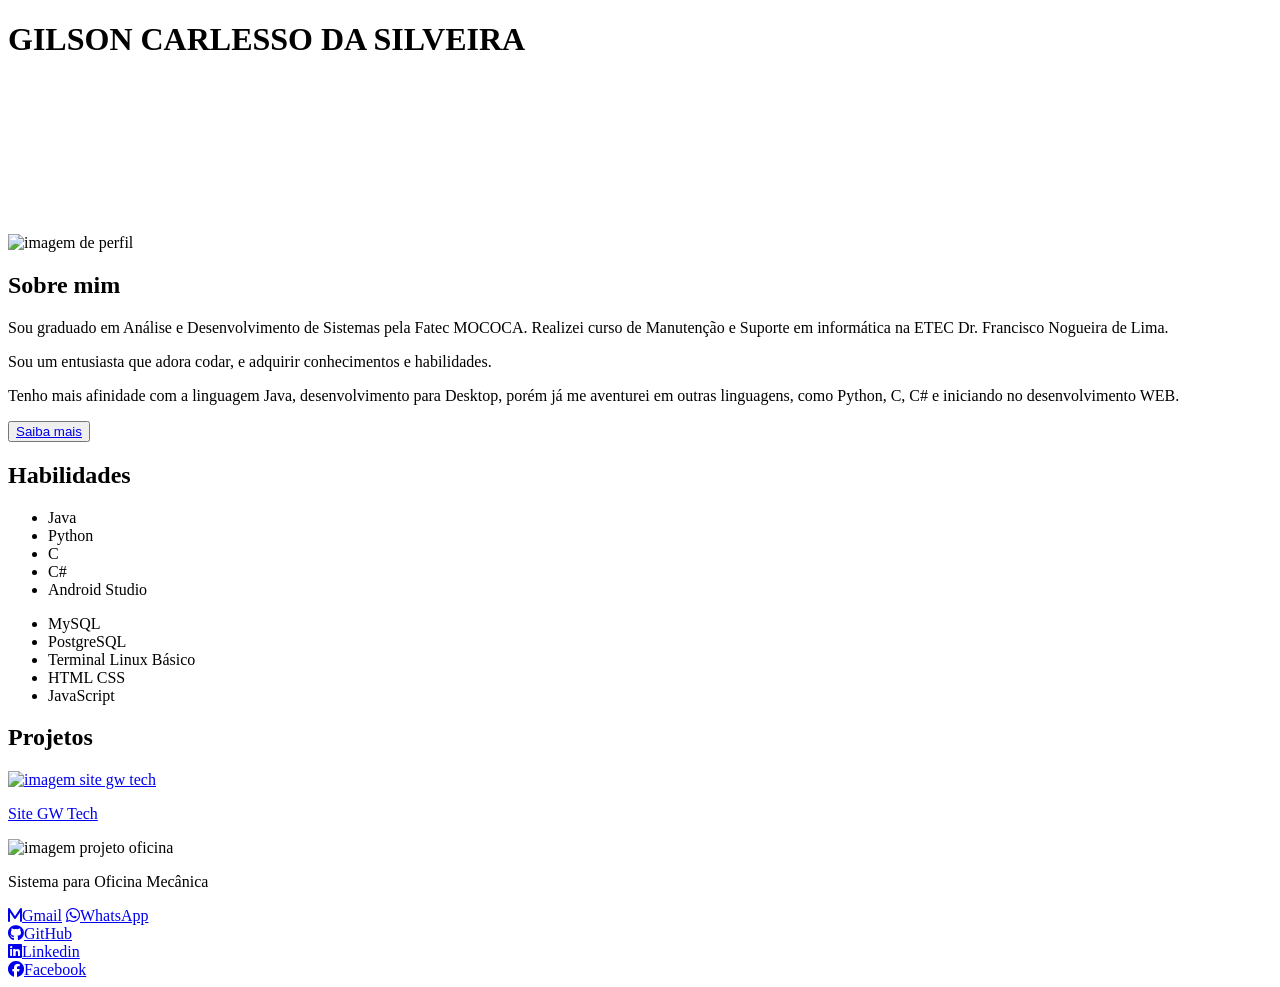
==== index.html @ a9d09548 "Add files via upload" ====
<!DOCTYPE html>
<html lang="pt-br">
<head>
    <meta charset="UTF-8">
    <meta name="viewport" content="width=device-width, initial-scale=1.0">
    <title>Perfil Social</title>
    <link rel="icon" type="img/png" sizes="32x32" href="img/icone.png">
    <link rel="stylesheet" href="css/style.css">
    <link rel="stylesheet" href="css/style-fundoInterativo.css">
    <link rel="stylesheet" href="https://cdnjs.cloudflare.com/ajax/libs/font-awesome/6.5.0/css/all.min.css">
</head>
<body>
    
    <header id="header">
        <h1>GILSON CARLESSO DA SILVEIRA</h1>
        <p id="typing"></p> 
    </header>

    <canvas id="particles"></canvas>

    <section id="sobre">
        <div class="imagem">
            <img class="img-perfil" src="img/perfil.png" alt="imagem de perfil">
        </div>
        <div class="div-sobre">
            <h2>Sobre mim</h2>

            <p>Sou graduado em Análise e Desenvolvimento de Sistemas pela Fatec MOCOCA.
               Realizei curso de Manutenção e Suporte em informática na ETEC Dr. Francisco Nogueira de Lima.</p>
            <p>Sou um entusiasta que adora codar, e adquirir conhecimentos e habilidades.</p>
            <p>Tenho mais afinidade com a linguagem Java, desenvolvimento para Desktop, porém já me aventurei em outras
               linguagens, como Python, C, C# e iniciando no desenvolvimento WEB.        
            </p>
            <div class="botao">
                <button class="btn-sobre"><a href="html/sobre.html">Saiba mais</a></button>
            </div>            
        </div>
        
    </section>

    <section id = "habilidade">
        <div class="card">
            <h2>
                Habilidades
            </h2>
            <div class="itens">
                <ul>
                    <li>Java</li>
                    <li>Python</li>
                    <li>C</li>
                    <li>C#</li>
                    <li>Android Studio</li>
                </ul>
                <ul>
                    <li>MySQL</li>
                    <li>PostgreSQL</li>
                    <li>Terminal Linux Básico</li>
                    <li>HTML CSS</li>
                    <li>JavaScript</li>
                </ul>
            </div>            
        </div>        
    </section>

    <section id="projetos">
        <h2>Projetos</h2>

        <div class="projetos">
            <div class="div-gwTech">
                <a href="https://gs-tech.netlify.app" target="_blank"><img class="gw-tech" src="img/projeto-gw-tech.png" 
                    alt="imagem site gw tech" width="350px"></a>
                <p class="text"><a href="https://gs-tech.netlify.app" target="_blank">Site GW Tech</a></p>
            </div>
            <div class="div-oficina">
                <img class="projeto-oficina" src="img/projeto-oficina.jpg" alt="imagem projeto oficina" width="330px">
                <p class="text">Sistema para Oficina Mecânica</p>
            </div>
        </div>      
    </section>

    <footer>
        <a class="btn-social email" href="https://mail.google.com/mail/?view=cm&to=silveira.gilson648@gmail.com&su=&body=" target="_blank"><i class="fab fa-m">
            </i><span>Gmail</span></a>
        <a class="btn-social whatsapp" href="https://wa.me/19992669260" target="_blank"><i class="fab fa-whatsapp">
            </i><span>WhatsApp</span></a><br>
        <a class="btn-social github" href="https://github.com/gilsonCarlesso" target="_blank">
            <i class="fab fa-github"></i><span>GitHub</span></a><br>
        <a class="btn-social linkedin" href="https://www.linkedin.com/in/gilson-carlesso-da-silveira/" target="_blank">
            <i class="fab fa-linkedin"></i><span>Linkedin</span></a><br>
        <a class="btn-social facebook" href="https://www.facebook.com/gil.carlesso/" target="_blank">
            <i class="fab fa-facebook"></i><span>Facebook</span></a>
    </footer>

    <script type="module" src="js/script.js"></script>
    <script type="module" src="js/script-fundo interativo.js"></script>
</body>
</html>
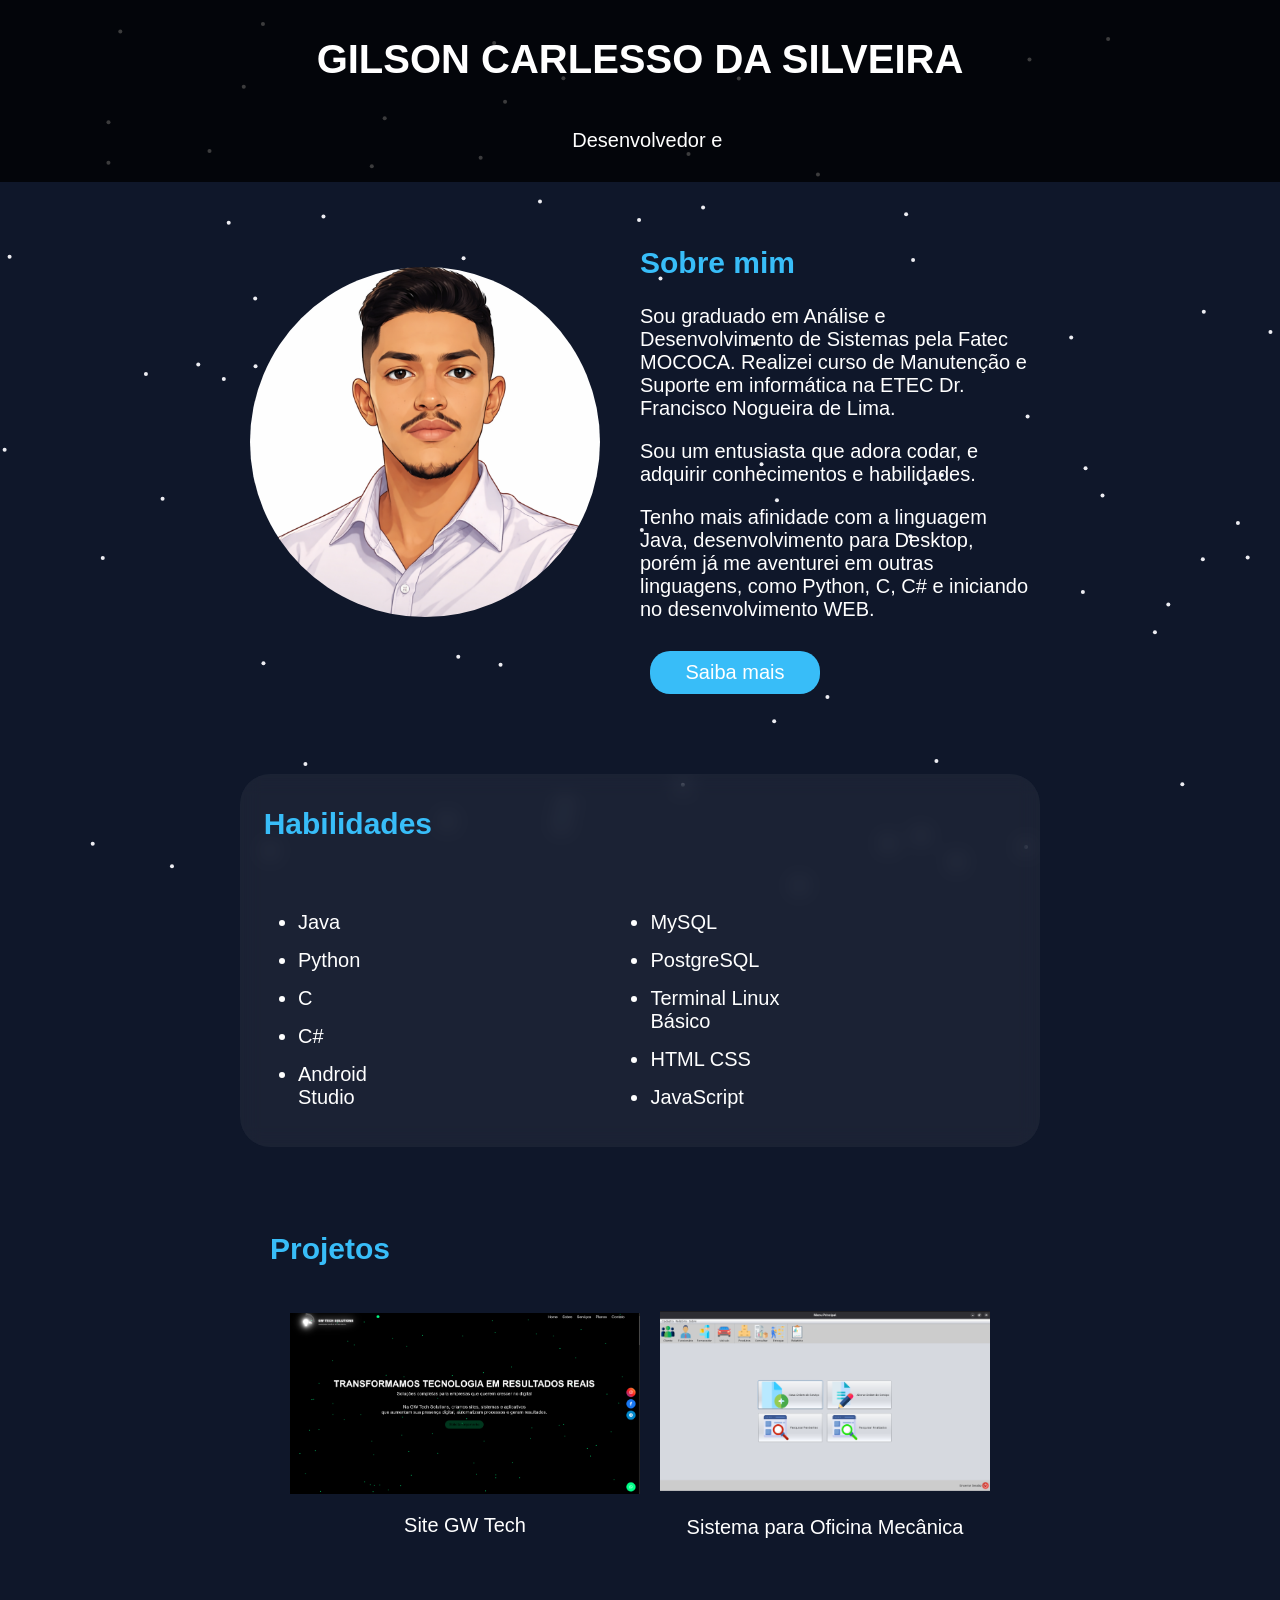
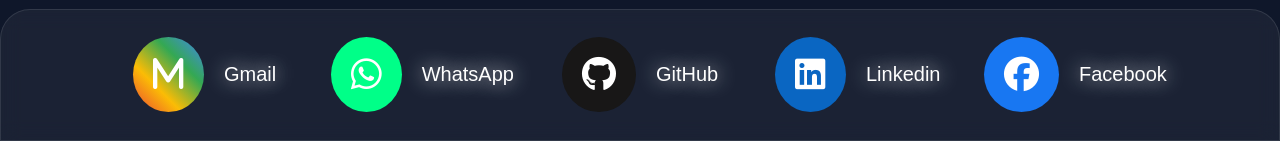
==== commit acf0189d: "Update index.html" ====
--- a/index.html
+++ b/index.html
@@ -32,7 +32,7 @@
                linguagens, como Python, C, C# e iniciando no desenvolvimento WEB.        
             </p>
             <div class="botao">
-                <button class="btn-sobre"><a href="html/sobre.html">Saiba mais</a></button>
+                <a class="btn-sobre" href="html/sobre.html">Saiba mais</a>
             </div>            
         </div>
         
@@ -94,4 +94,4 @@
     <script type="module" src="js/script.js"></script>
     <script type="module" src="js/script-fundo interativo.js"></script>
 </body>
-</html>+</html>
--- a/css/style.css
+++ b/css/style.css
@@ -0,0 +1,333 @@
+html, body{
+  height: 100%;
+  margin: 0;
+}
+body {
+  display: flex;
+  flex-direction: column;
+  font-family: Arial;
+  margin: 0;
+  background: #0f172a;
+  color: white;
+  font-size: 20px;
+  scroll-behavior: smooth;
+}
+
+#projetos{
+  flex: 1;
+}
+
+header {
+  display: grid;
+  align-items: center;
+  justify-content: center;
+  text-align: center;
+  padding: 10px;
+  background: #020617;
+  background-color: rgba(0, 0, 0, 0.75);
+}
+
+#typing{
+  width: 325px;
+  border-right: 5px solid transparent;
+  animation: aparecer 5s infinite, piscar 0.5s infinite;
+  animation-delay: 5s;
+}
+
+@keyframes piscar {
+  50% { border-color: white; }
+}
+
+@keyframes aparecer {
+  0%   { opacity: 0; }
+  50%  { opacity: 1; }
+  100% { opacity: 0; }
+}
+
+section {
+  padding: 30px;
+  max-width: 800px;
+  margin: auto;
+}
+
+h2 {
+  color: #38bdf8;
+}
+
+a{
+    display: flex;
+    align-items: center;
+    justify-content: flex-start;
+    text-decoration: none;
+    color: white;
+}
+
+#sobre{
+    display: flex;
+    align-items: normal;
+}
+
+.img-perfil{
+    margin-top: 45px;
+    border-radius: 1000px;
+    width: 350px;
+    height: 350px;
+    transition: 0.2s;
+}
+
+.img-perfil:hover{
+  animation: pulse 2s infinite;
+}
+
+.div-sobre{
+    margin-left: 20px;
+}
+
+.btn-sobre{
+    display: flex;
+    justify-content: center;
+    align-items: center;
+    border-radius: 20px;
+    padding: 10px;
+    background: #38bdf8;
+    position: -20px;
+    width: 150px;
+    transition: 0.2;
+    animation: pulse 2s infinite;
+}
+
+@keyframes pulse {
+  0%{
+    transform: scale(0.95);
+    box-shadow: 0 0 0 0 aquamarine;
+  }
+  50%{
+    transform: scale(1.06);
+    box-shadow: 0 0 0 10px transparent;
+  }
+  100%{
+    transform: scale(0.95);
+    box-shadow: 0 0 0 0 transparent;
+  }
+}
+
+.btn-sobre:hover{
+  background-color: #04DB4A;
+}
+
+.card{
+  background: rgb(255,255,255, 0.05);
+  backdrop-filter: blur(10px);
+  padding: 1%;
+  width: auto;
+  border-radius: 30px;
+  transition: 0.3s;
+  flex: 1 1 250px;
+  max-width: 800px;
+}
+
+.card h2{
+  padding-left: 2%;
+}
+
+.itens{
+  display: flex;
+  justify-content: start;
+  align-items: center;
+}
+
+ul{
+    display: inline-table;
+    align-items: center;
+    justify-content: center;
+    margin-right: 190px;
+}
+
+li{
+  padding-top: 15px;
+  transition: 0.3s;
+}
+li:hover{
+  transform: translateY(-10px);
+}
+
+.projetos{
+  display: flex;
+  align-items: center;
+  justify-content: center;
+}
+
+.text{
+  display: flex;
+  justify-content: center;
+  align-items: center;
+  text-align: center;
+}
+
+.gw-tech{
+  transition: 0.2s;
+}
+
+.gw-tech:hover{
+  transform: scale(1.10);
+}
+
+.projeto-oficina{
+  transition: 0.2s;
+}
+
+.projeto-oficina:hover{
+  transform: scale(1.10);
+}
+
+/* ALINHAR PROJETOS*/
+div{
+  padding: 10px;
+}
+
+footer{
+  padding: 40px;
+  background: rgba(255, 255, 255, 0.05);
+  backdrop-filter: blur(10px);
+  border: 1px solid rgba(255, 255, 255, 0.1);
+  display: flex;
+  justify-content: center;
+  align-items: center;
+  border-top-left-radius: 30px;
+  border-top-right-radius: 30px;
+}
+
+footer:hover{
+  box-shadow: 0 0 15px aqua;
+}
+
+footer span{
+  margin-left: 20px;
+  font-size: 20px;
+  text-shadow: 0 0 20px white;
+}
+
+.btn-social{
+  margin-right: 7%;
+  margin-left: 7%;
+  width: 50px;
+  height: 50px;
+  display: flex;
+  align-items: center;
+  justify-content: center;
+  font-size: 35px;
+  transition: 0.5s;
+}
+
+.btn-social:hover {
+    transform: scale(1.2);
+}
+
+i{
+  padding: 20px;
+  border-radius: 50%;
+}
+.email i{
+  background: linear-gradient(45deg, #EA4335, #FBBC05, #34A853, #4285F4);
+}
+
+.whatsapp i{
+  background: #00ff88;
+}
+
+.github i{
+  background: #181717;
+}
+
+.linkedin i{
+  background-color: #0A66C2;
+}
+
+.facebook i{
+  background: #1877F2;
+}
+
+header p{
+  margin-left: 26%;
+  margin-right: 26%;
+}
+
+/* MOBILE */
+
+@media (max-width: 768px) {
+
+  body{
+    font-size: 16px;
+  }
+
+  header p{
+    margin-left: 10rex;
+    margin-right: 10rex;
+  }
+
+  #sobre{
+    display: list-item;
+    align-items: center;
+    justify-content: center;
+  }
+
+  .imagem{
+    display: flex;
+    align-items: center;
+    justify-content: center;
+  }
+  
+  .img-perfil{
+    width: 300px;
+    height: auto;
+  }
+
+  .botao{
+    display: flex;
+    align-items: center;
+    justify-content: center;
+  }
+
+  .card{
+    width: auto;
+  }
+
+
+  .itens{
+    display: flexbox;
+    justify-content: space-between;
+    align-items: flex-center;
+  }
+
+  ul{
+    margin-left: 2%;
+    margin-right: 20%;
+  }
+
+  section h2{
+    text-align: center;
+  }
+
+  .card h2{
+    text-align: start;
+    padding-left: 4%;
+    margin-bottom: 0;
+  }
+
+  .projetos{
+    display: grid;
+  }
+
+  .btn-social{
+    font-size: 20px;
+    padding: 0;
+    margin-left: 4%;
+    margin-right: 4%;
+  }
+}
+
+@media (max-width: 1000px){
+  footer span{
+    display: none;
+  }
+}
--- a/css/style-fundoInterativo.css
+++ b/css/style-fundoInterativo.css
@@ -0,0 +1,8 @@
+#particles{
+  position: fixed;
+  width: 100%;
+  height: 100%;
+  z-index: -1;
+  top: 0;
+  left: 0;
+}
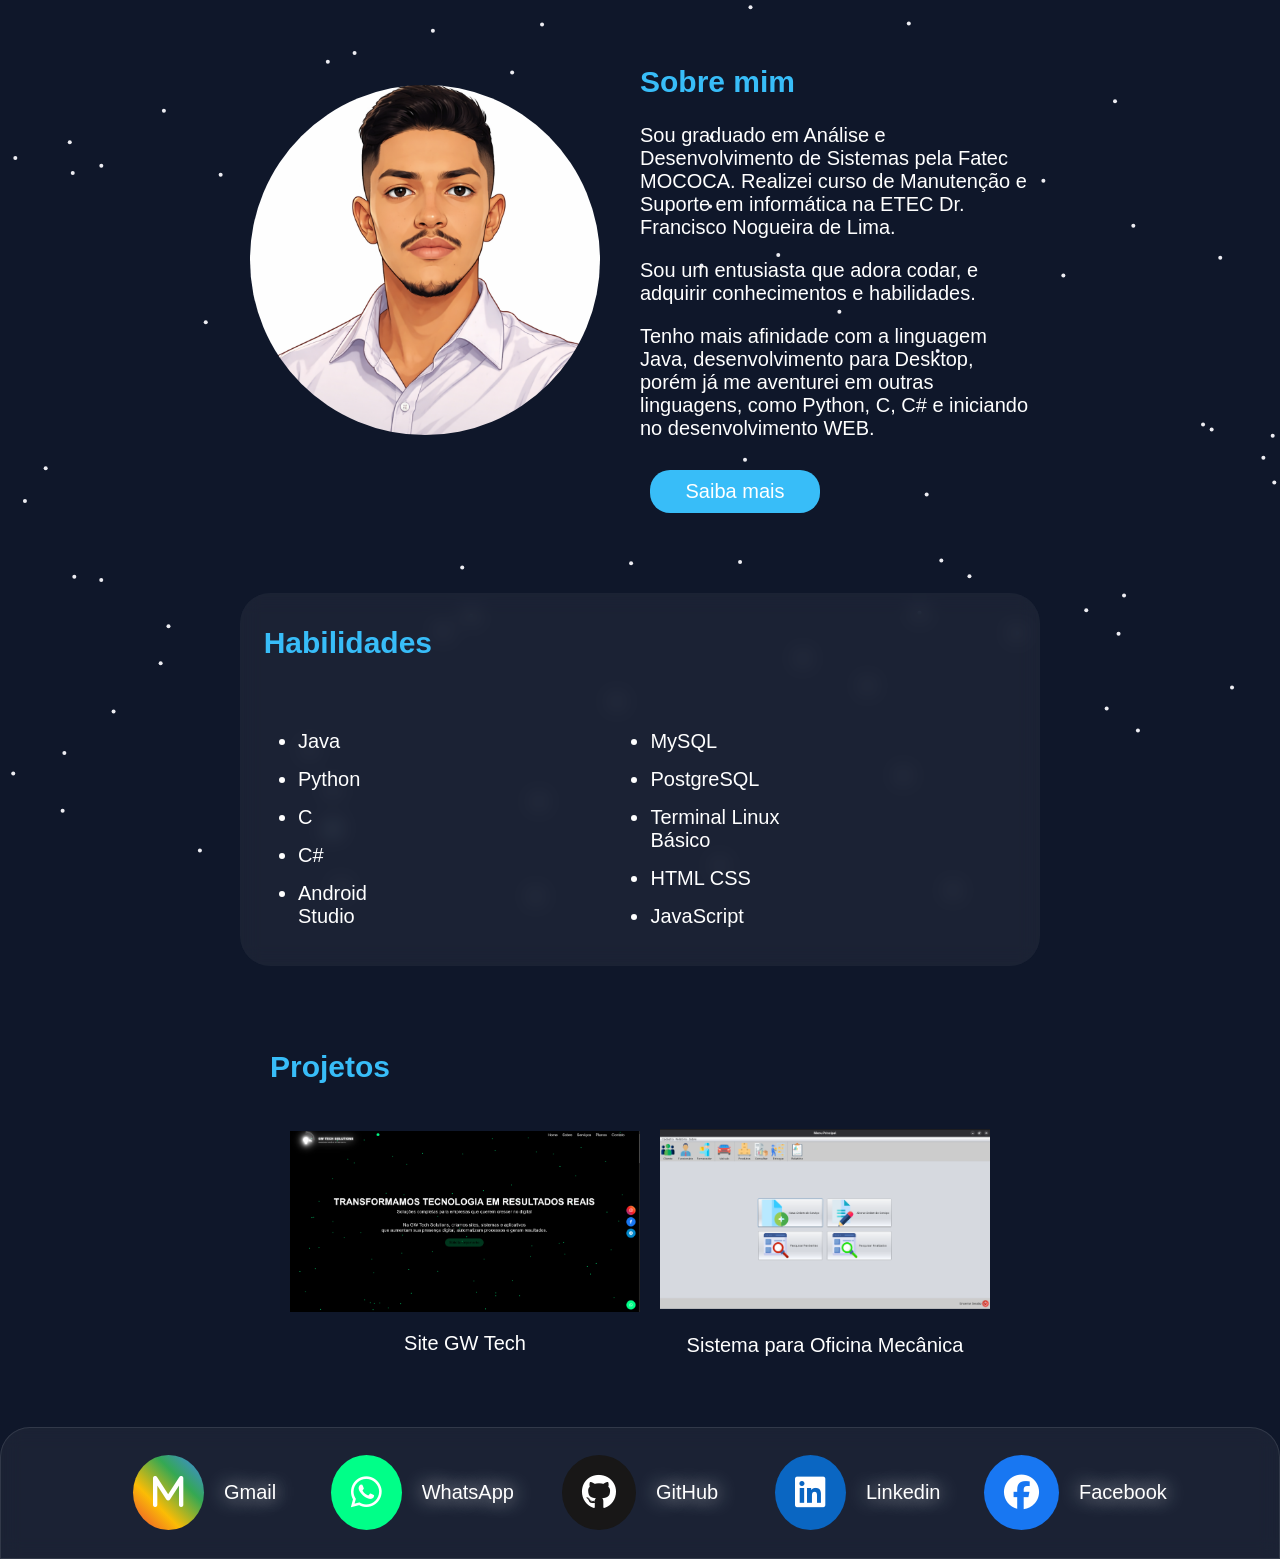
==== commit c4926b47: "Update index.html removido header" ====
--- a/index.html
+++ b/index.html
@@ -11,10 +11,10 @@
 </head>
 <body>
     
-    <header id="header">
+    <!--<header id="header">
         <h1>GILSON CARLESSO DA SILVEIRA</h1>
         <p id="typing"></p> 
-    </header>
+    </header>-->
 
     <canvas id="particles"></canvas>
 
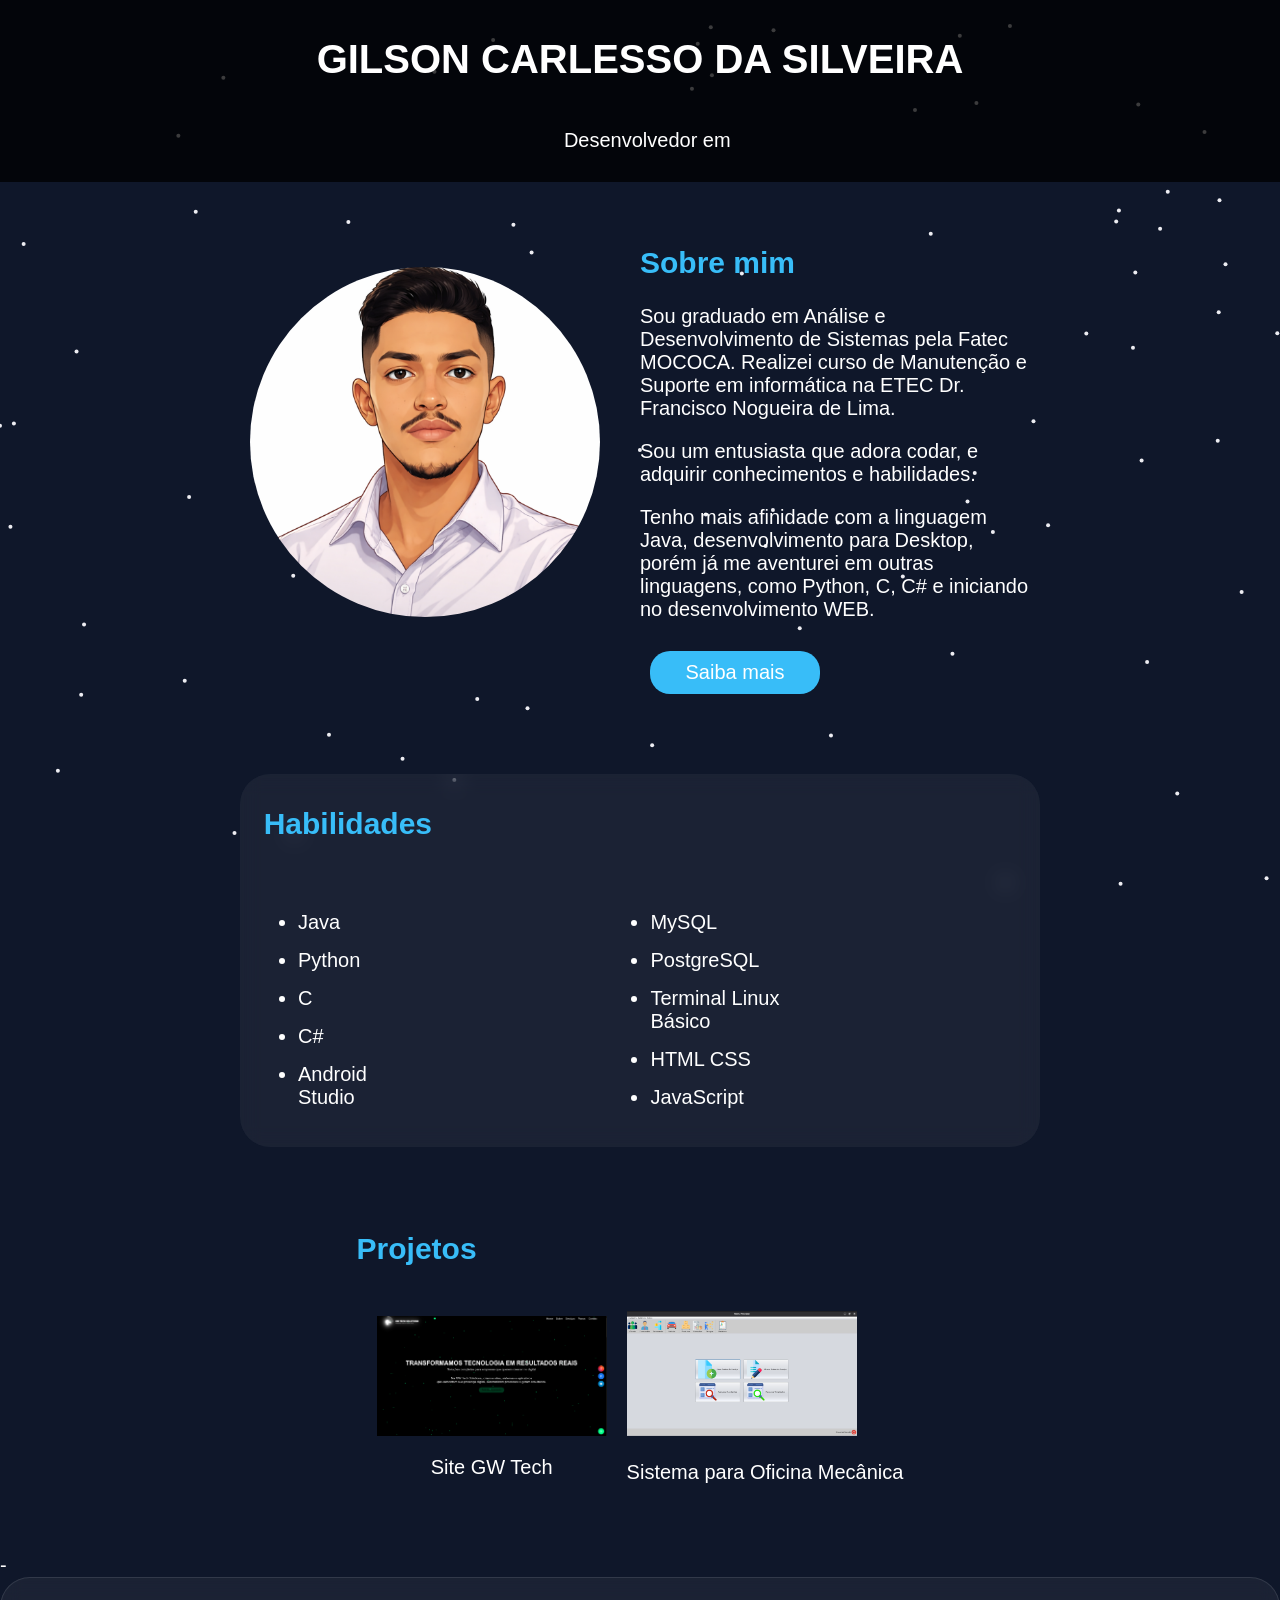
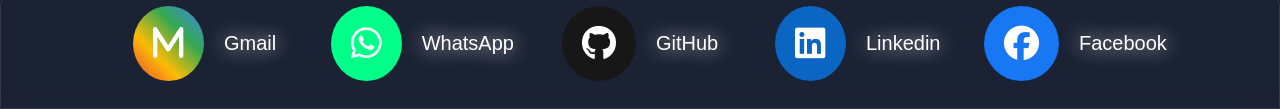
==== commit 4bbbda8f: "Update index.html" ====
--- a/index.html
+++ b/index.html
@@ -11,10 +11,10 @@
 </head>
 <body>
     
-    <!--<header id="header">
+    <header id="header">
         <h1>GILSON CARLESSO DA SILVEIRA</h1>
-        <p id="typing"></p> 
-    </header>-->
+        <p id="typing"></p>
+    </header>
 
     <canvas id="particles"></canvas>
 
@@ -67,18 +67,18 @@
 
         <div class="projetos">
             <div class="div-gwTech">
-                <a href="https://gs-tech.netlify.app" target="_blank"><img class="gw-tech" src="img/projeto-gw-tech.png" 
-                    alt="imagem site gw tech" width="350px"></a>
+                <a href="https://gs-tech.netlify.app" target="_blank"><img class="gw-tech" src="img/projeto-gw-tech.png" width="230px"
+                    alt="imagem site gw tech"></a>
                 <p class="text"><a href="https://gs-tech.netlify.app" target="_blank">Site GW Tech</a></p>
             </div>
             <div class="div-oficina">
-                <img class="projeto-oficina" src="img/projeto-oficina.jpg" alt="imagem projeto oficina" width="330px">
+                <img class="projeto-oficina" src="img/projeto-oficina.jpg" alt="imagem projeto oficina" width="230px">
                 <p class="text">Sistema para Oficina Mecânica</p>
             </div>
         </div>      
     </section>
 
-    <footer>
+    -<footer>
         <a class="btn-social email" href="https://mail.google.com/mail/?view=cm&to=silveira.gilson648@gmail.com&su=&body=" target="_blank"><i class="fab fa-m">
             </i><span>Gmail</span></a>
         <a class="btn-social whatsapp" href="https://wa.me/19992669260" target="_blank"><i class="fab fa-whatsapp">
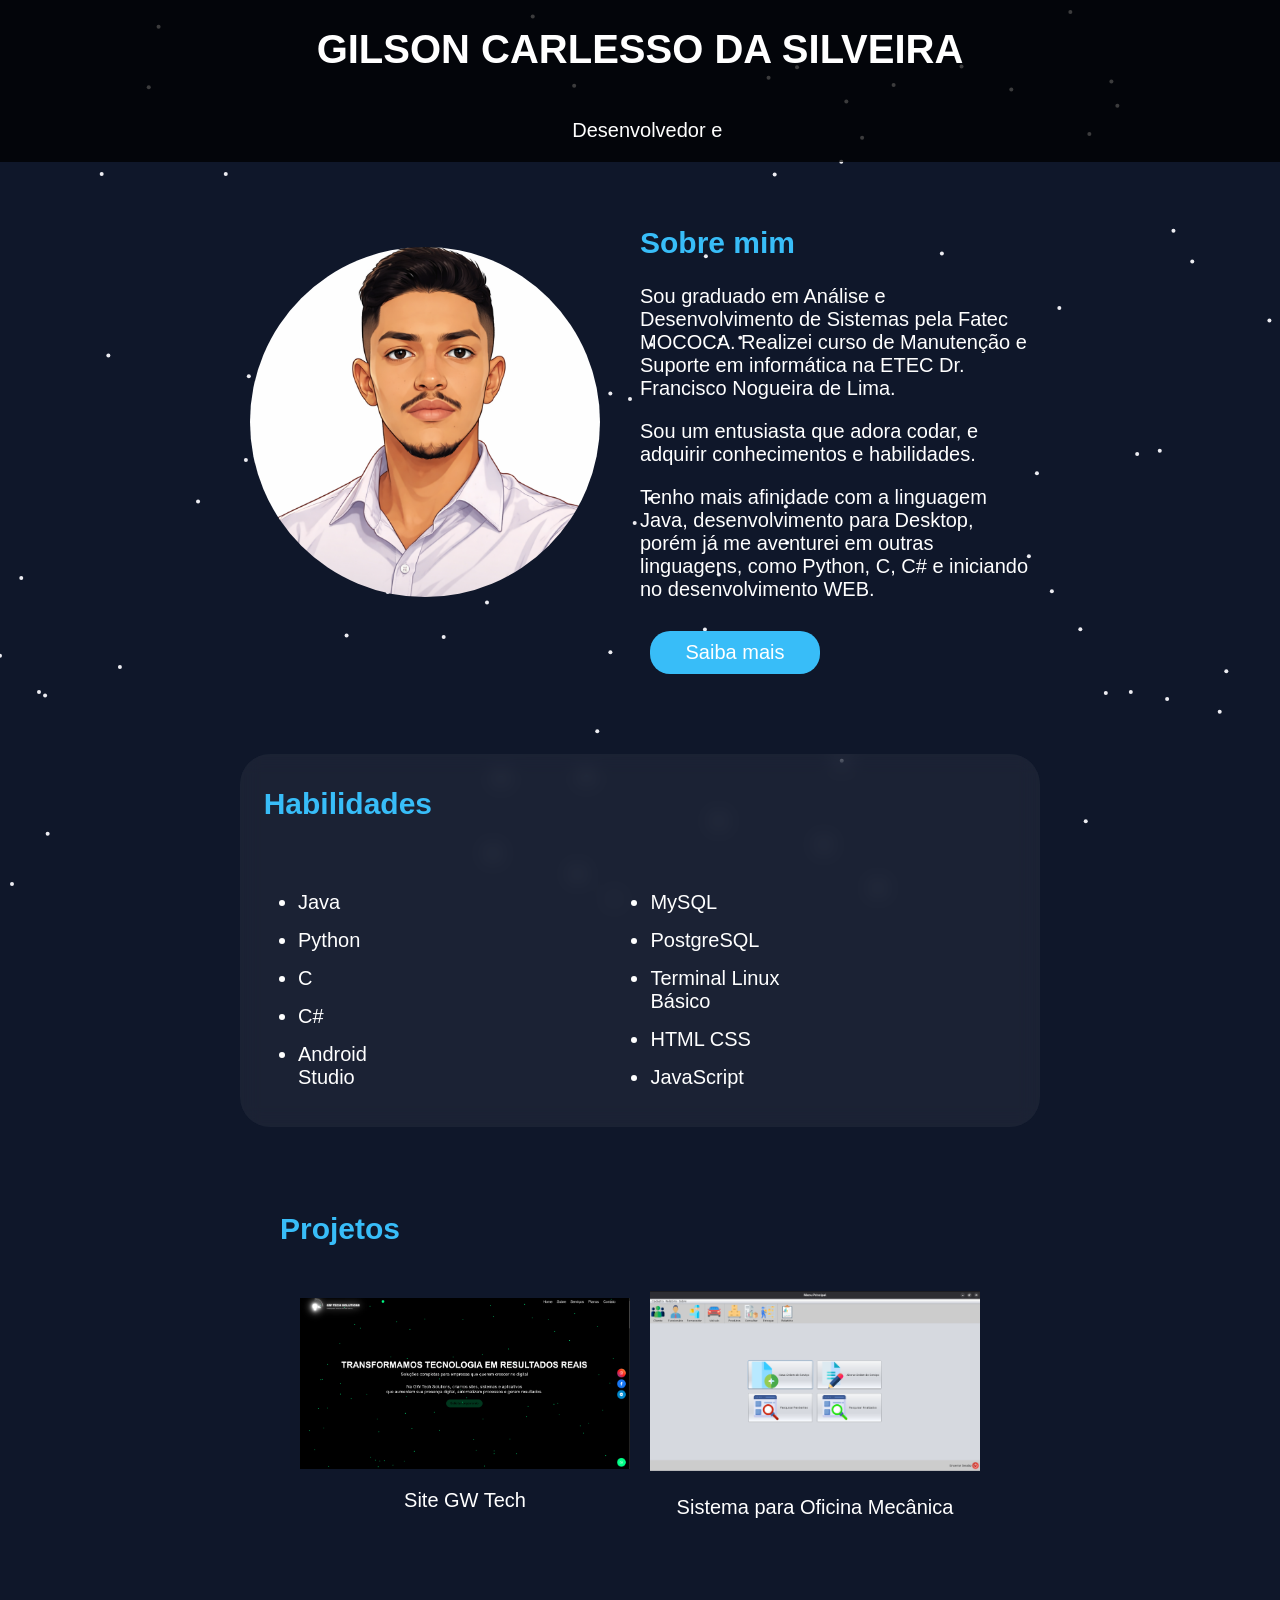
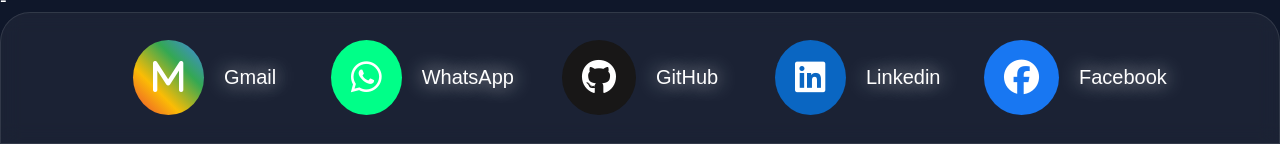
==== commit 45da80b3: "Update index.html - Google Analytics" ====
--- a/index.html
+++ b/index.html
@@ -8,6 +8,15 @@
     <link rel="stylesheet" href="css/style.css">
     <link rel="stylesheet" href="css/style-fundoInterativo.css">
     <link rel="stylesheet" href="https://cdnjs.cloudflare.com/ajax/libs/font-awesome/6.5.0/css/all.min.css">
+    <!-- Google tag (gtag.js) -->
+    <script async src="https://www.googletagmanager.com/gtag/js?id=G-Z16K8KPNEQ"></script>
+    <script>
+      window.dataLayer = window.dataLayer || [];
+      function gtag(){dataLayer.push(arguments);}
+      gtag('js', new Date());
+    
+      gtag('config', 'G-Z16K8KPNEQ');
+    </script>
 </head>
 <body>
     
--- a/css/style.css
+++ b/css/style.css
@@ -3,6 +3,8 @@
   margin: 0;
 }
 body {
+  margin: 0;
+  padding: 0;
   display: flex;
   flex-direction: column;
   font-family: Arial;
@@ -22,7 +24,6 @@
   align-items: center;
   justify-content: center;
   text-align: center;
-  padding: 10px;
   background: #020617;
   background-color: rgba(0, 0, 0, 0.75);
 }
@@ -157,6 +158,10 @@
   justify-content: center;
 }
 
+img{
+  width: 330px;
+}
+
 .text{
   display: flex;
   justify-content: center;
@@ -256,17 +261,25 @@
 
 @media (max-width: 768px) {
 
-  body{
-    font-size: 16px;
+  body, html{
+    font-size: 15px;
   }
 
   header p{
+    font-size: 13px;
     margin-left: 10rex;
     margin-right: 10rex;
   }
 
+  #typing{
+    width: 55%;
+    position: relative;
+    left: 4%;
+  }
+
   #sobre{
-    display: list-item;
+    display: flex;
+    flex-direction: column;
     align-items: center;
     justify-content: center;
   }
@@ -278,7 +291,7 @@
   }
   
   .img-perfil{
-    width: 300px;
+    width: 200px;
     height: auto;
   }
 
@@ -318,12 +331,30 @@
     display: grid;
   }
 
+  img{
+    width: 230px;
+  }
+
+  footer{
+    padding: 5px;
+  }
+
+  footer span{
+    margin: 0;
+    font-size: 0;
+  }
+
   .btn-social{
-    font-size: 20px;
+    font-size: 15px;
     padding: 0;
     margin-left: 4%;
     margin-right: 4%;
   }
+
+  i{
+    padding: 10px;
+    border-radius: 50%;
+  }
 }
 
 @media (max-width: 1000px){
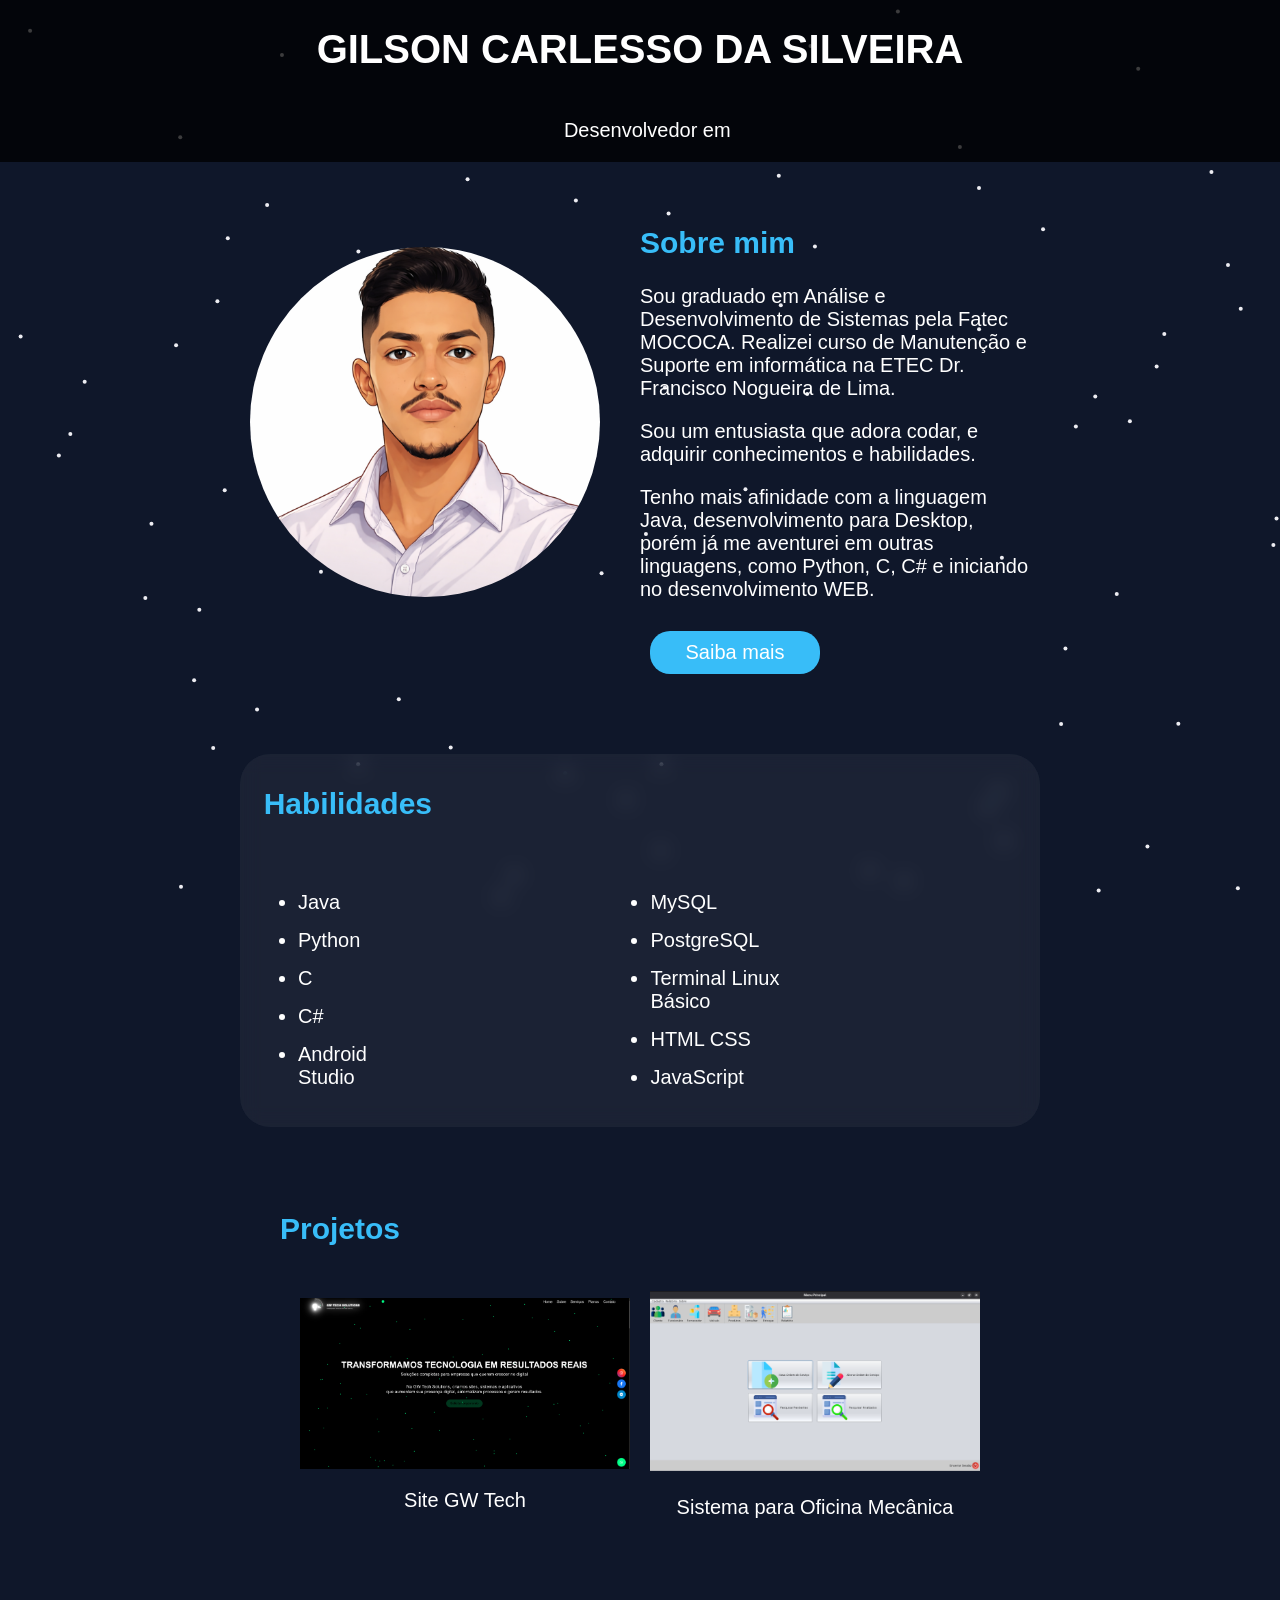
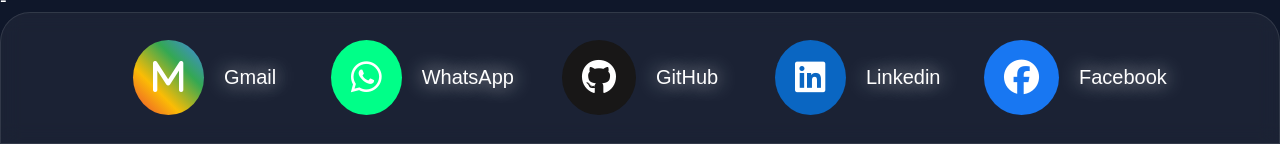
==== commit 868eeae8: "Update index.html- Tag magment" ====
--- a/index.html
+++ b/index.html
@@ -8,6 +8,13 @@
     <link rel="stylesheet" href="css/style.css">
     <link rel="stylesheet" href="css/style-fundoInterativo.css">
     <link rel="stylesheet" href="https://cdnjs.cloudflare.com/ajax/libs/font-awesome/6.5.0/css/all.min.css">
+    <!-- Google Tag Manager -->
+    <script>(function(w,d,s,l,i){w[l]=w[l]||[];w[l].push({'gtm.start':
+    new Date().getTime(),event:'gtm.js'});var f=d.getElementsByTagName(s)[0],
+    j=d.createElement(s),dl=l!='dataLayer'?'&l='+l:'';j.async=true;j.src=
+    'https://www.googletagmanager.com/gtm.js?id='+i+dl;f.parentNode.insertBefore(j,f);
+    })(window,document,'script','dataLayer','GTM-P2XNF7P9');</script>
+    <!-- End Google Tag Manager -->
     <!-- Google tag (gtag.js) -->
     <script async src="https://www.googletagmanager.com/gtag/js?id=G-Z16K8KPNEQ"></script>
     <script>
@@ -19,6 +26,10 @@
     </script>
 </head>
 <body>
+    <!-- Google Tag Manager (noscript) -->
+    <noscript><iframe src="https://www.googletagmanager.com/ns.html?id=GTM-P2XNF7P9"
+    height="0" width="0" style="display:none;visibility:hidden"></iframe></noscript>
+    <!-- End Google Tag Manager (noscript) -->
     
     <header id="header">
         <h1>GILSON CARLESSO DA SILVEIRA</h1>
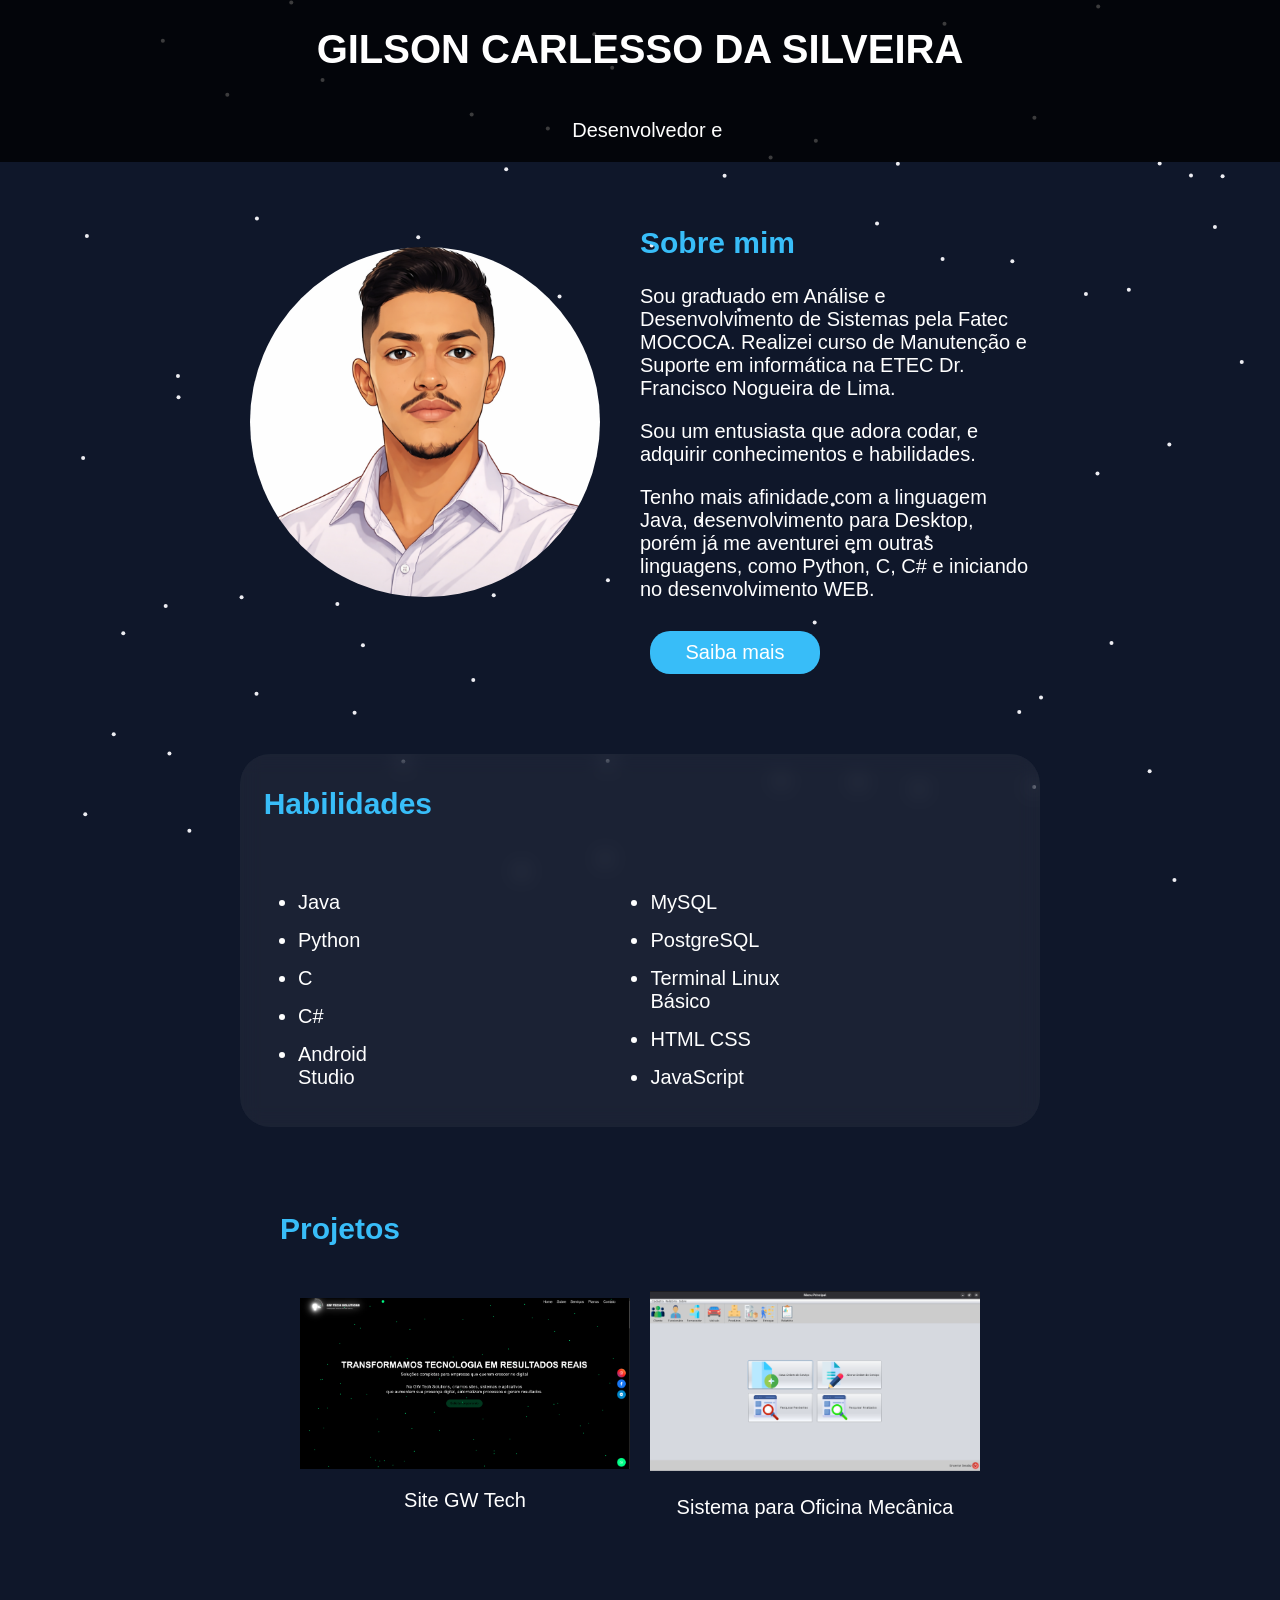
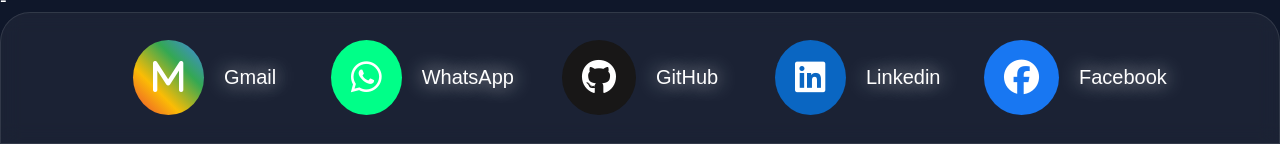
==== commit 67c6e742: "Update index.html - update site gw-tech" ====
--- a/index.html
+++ b/index.html
@@ -87,7 +87,7 @@
 
         <div class="projetos">
             <div class="div-gwTech">
-                <a href="https://gs-tech.netlify.app" target="_blank"><img class="gw-tech" src="img/projeto-gw-tech.png" width="230px"
+                <a href="https://gw-tech.onrender.com/" target="_blank"><img class="gw-tech" src="img/projeto-gw-tech.png" width="230px"
                     alt="imagem site gw tech"></a>
                 <p class="text"><a href="https://gs-tech.netlify.app" target="_blank">Site GW Tech</a></p>
             </div>
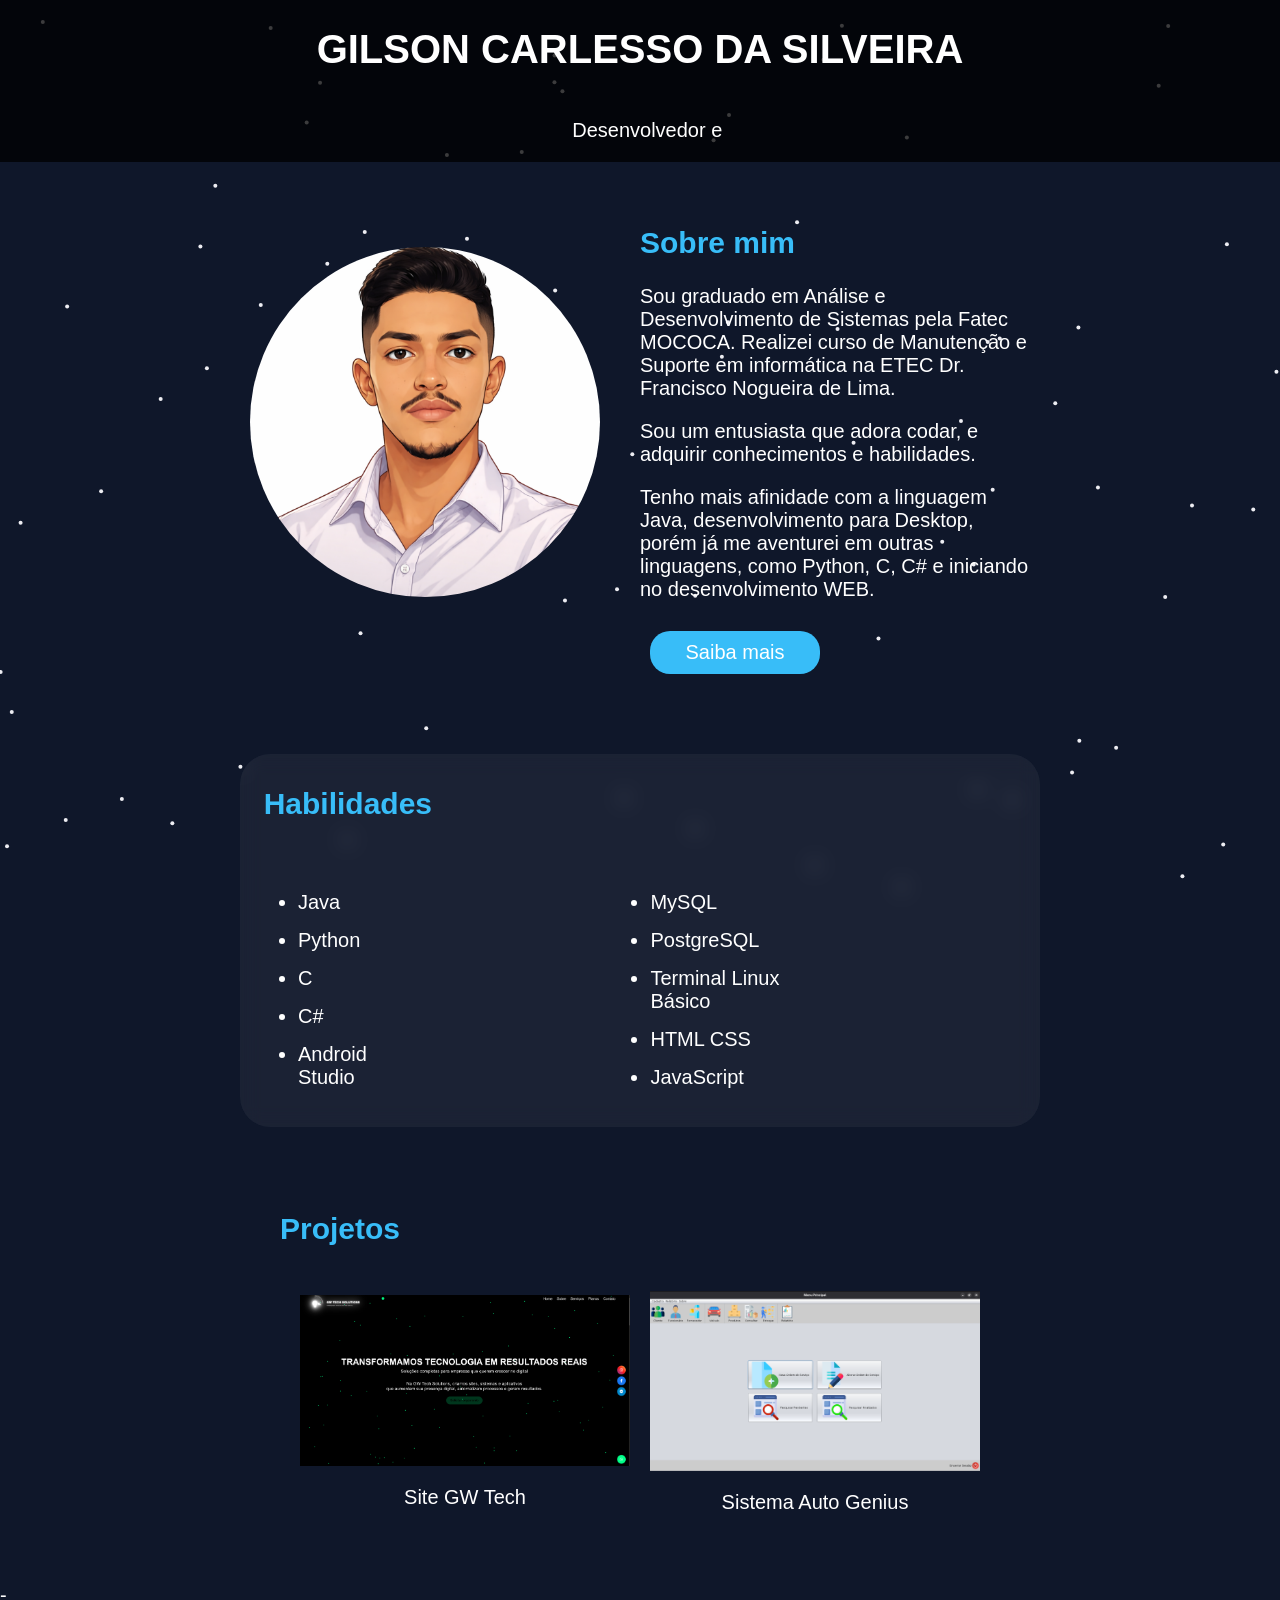
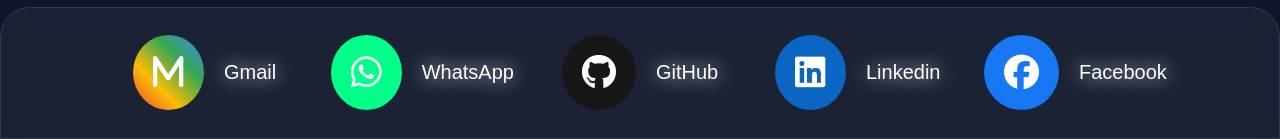
==== commit 28b6b980: "Update index.html" ====
--- a/index.html
+++ b/index.html
@@ -92,8 +92,9 @@
                 <p class="text"><a href="https://gs-tech.netlify.app" target="_blank">Site GW Tech</a></p>
             </div>
             <div class="div-oficina">
-                <img class="projeto-oficina" src="img/projeto-oficina.jpg" alt="imagem projeto oficina" width="230px">
-                <p class="text">Sistema para Oficina Mecânica</p>
+                <a href="https://github.com/gilsonCarlesso/auto-genius" target="_blank"><img class="projeto-oficina" src="img/projeto-oficina.jpg" 
+                    alt="imagem projeto oficina" width="230px"></a>
+                <p class="text"><a href="https://github.com/gilsonCarlesso/auto-genius" target="_blank">Sistema Auto Genius</a></p>
             </div>
         </div>      
     </section>
